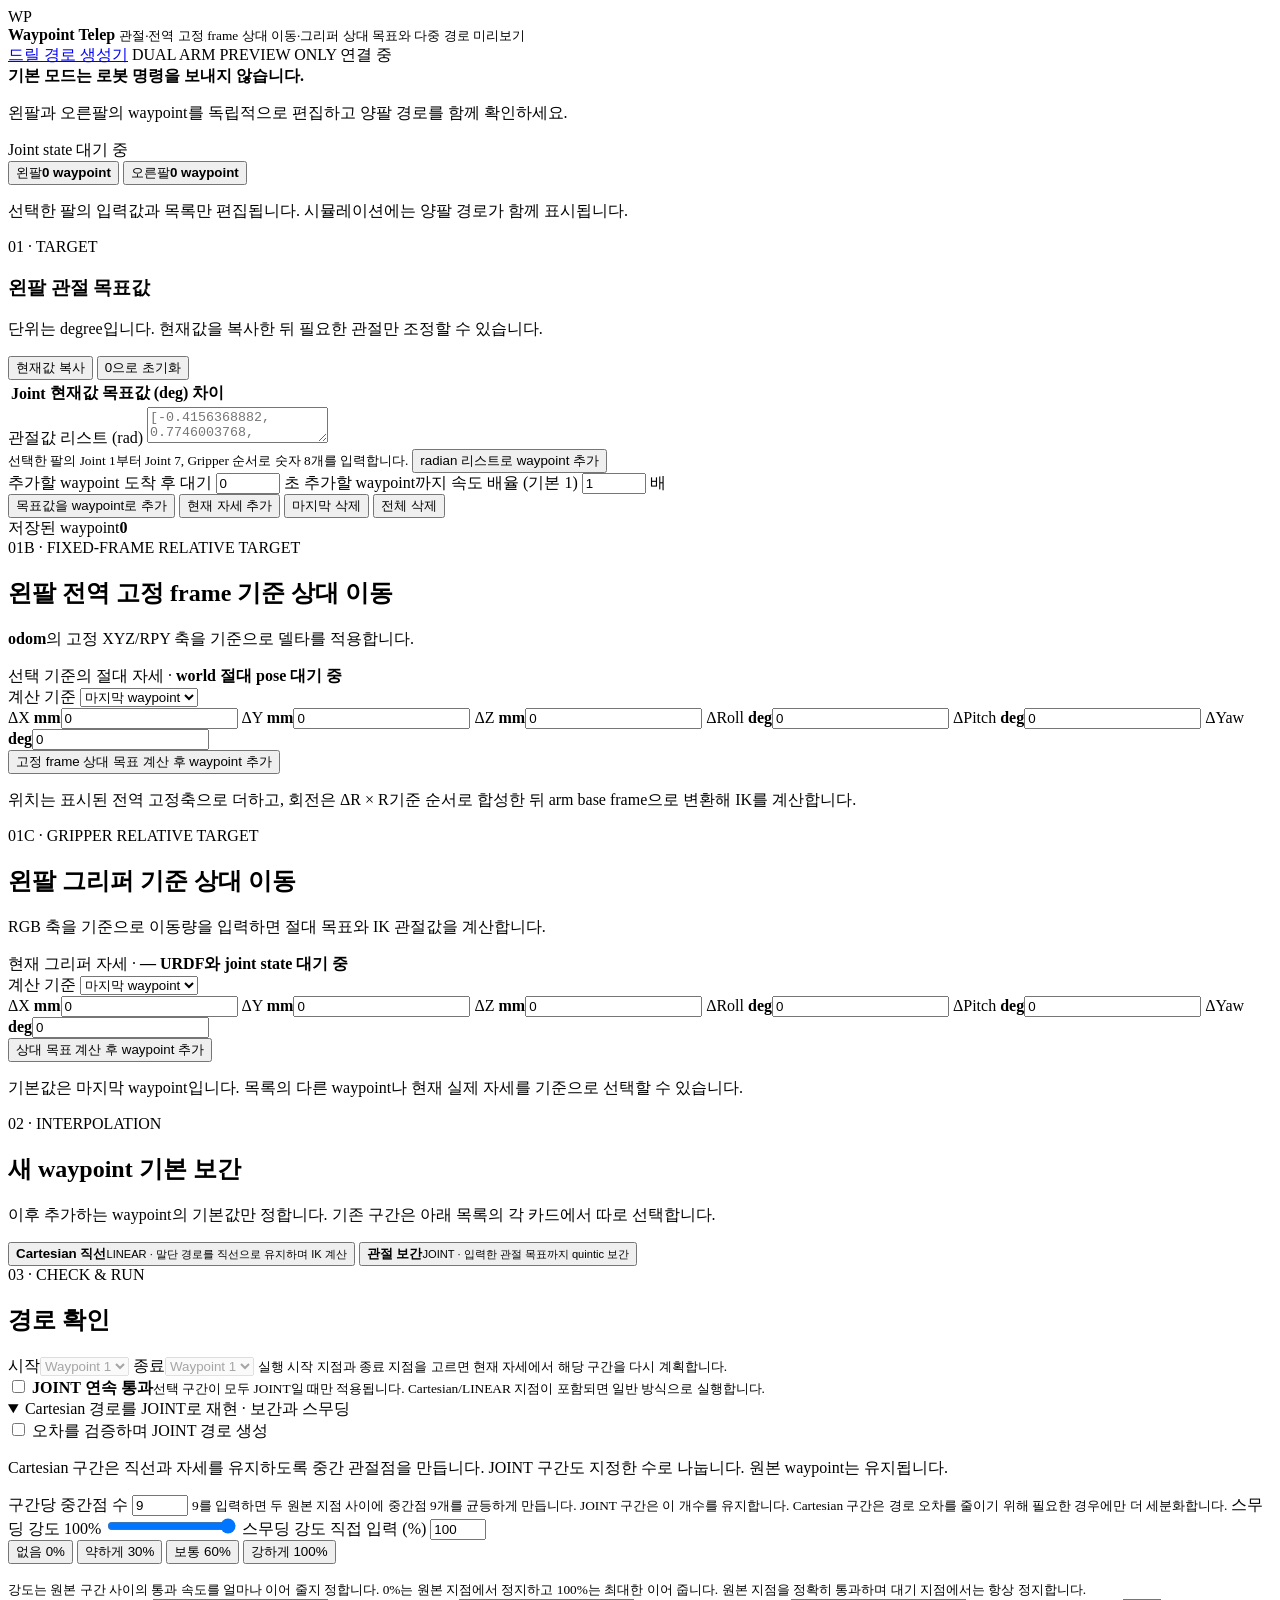
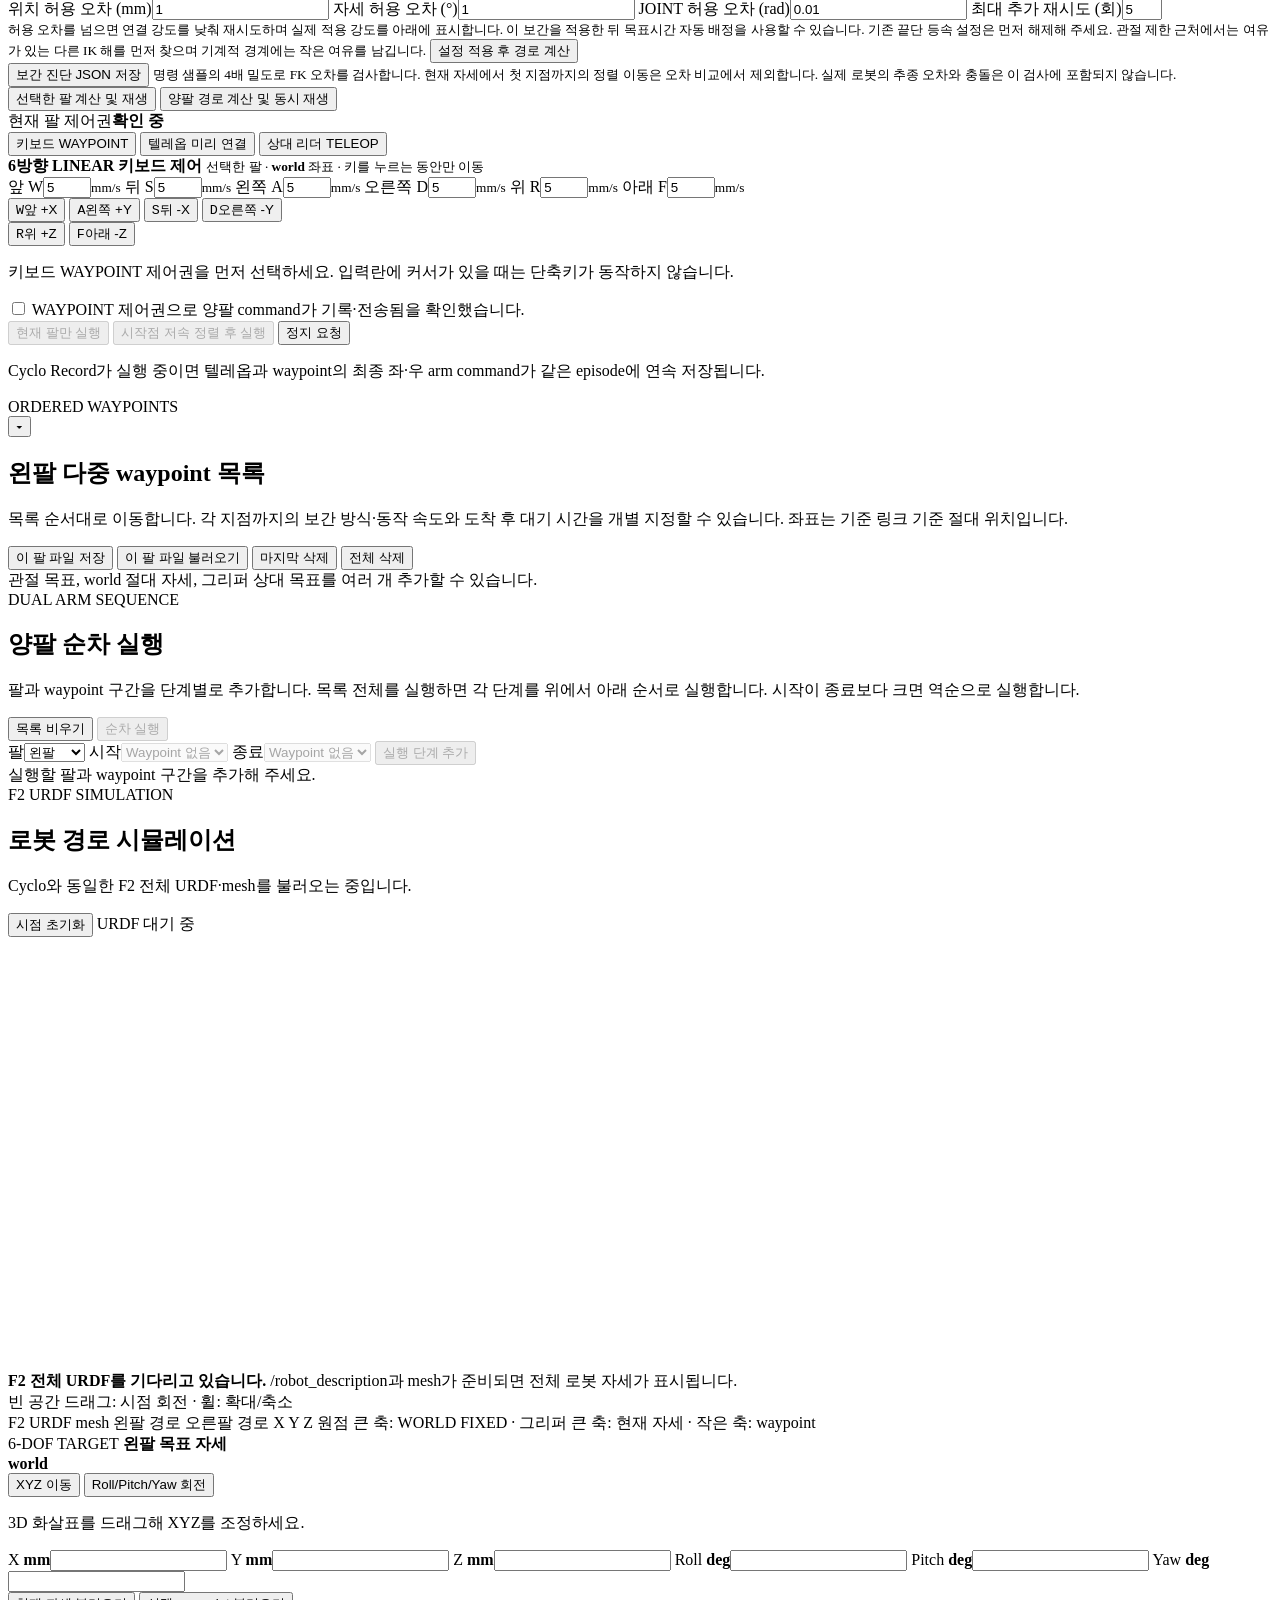
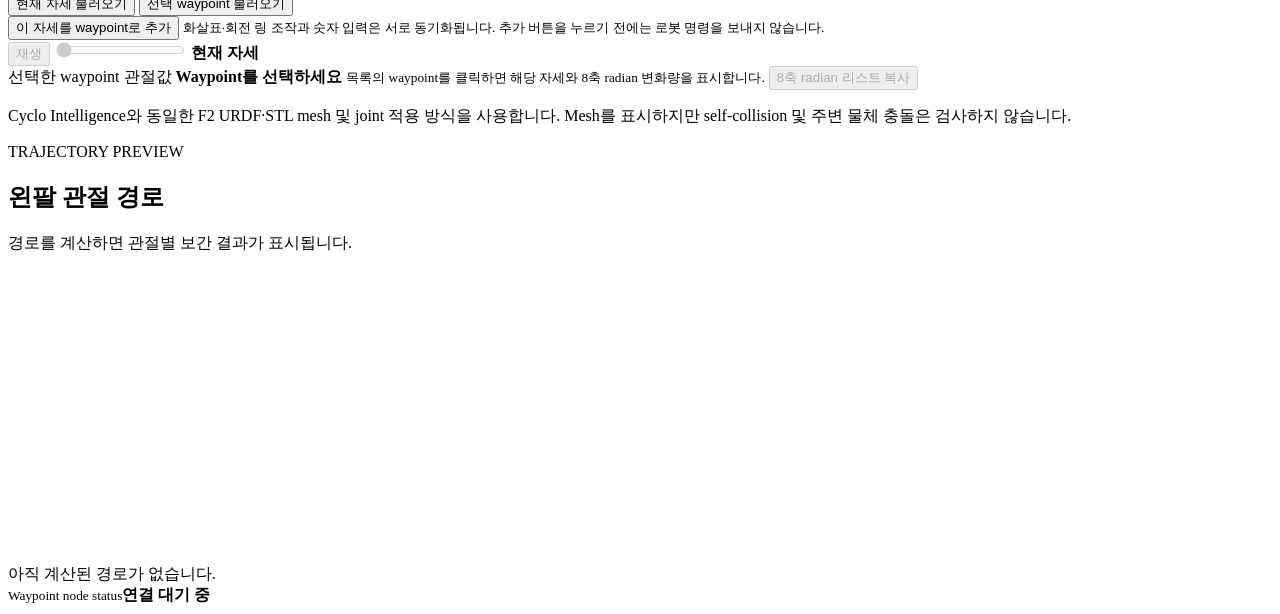
==== waypoint_telep/web/index.html @ f1696b90 "Save local development work" ====
<!doctype html>
<html lang="ko">
<head>
  <meta charset="utf-8">
  <meta name="viewport" content="width=device-width, initial-scale=1">
  <title>Waypoint Telep</title>
  <link rel="stylesheet" href="/styles.css">
</head>
<body>
  <header class="topbar">
    <div class="brand">
      <span class="brand-mark">WP</span>
      <div>
        <strong>Waypoint Telep</strong>
        <small>관절·전역 고정 frame 상대 이동·그리퍼 상대 목표와 다중 경로 미리보기</small>
      </div>
    </div>
    <div class="header-badges">
      <a class="generator-link" href="/generator">드릴 경로 생성기</a>
      <span id="armBadge" class="badge neutral">DUAL ARM</span>
      <span id="safetyBadge" class="badge safe">PREVIEW ONLY</span>
      <span id="connectionBadge" class="badge offline">연결 중</span>
    </div>
  </header>

  <main class="page">
    <section class="notice">
      <div>
        <strong>기본 모드는 로봇 명령을 보내지 않습니다.</strong>
        <p>왼팔과 오른팔의 waypoint를 독립적으로 편집하고 양팔 경로를 함께 확인하세요.</p>
      </div>
      <span id="jointFreshness" class="status-chip waiting">Joint state 대기 중</span>
    </section>

    <section class="arm-selector" aria-label="편집할 팔 선택">
      <button class="arm-tab active" data-arm="left">
        <span>왼팔</span><strong><b id="leftWaypointCount">0</b> waypoint</strong>
      </button>
      <button class="arm-tab" data-arm="right">
        <span>오른팔</span><strong><b id="rightWaypointCount">0</b> waypoint</strong>
      </button>
      <p>선택한 팔의 입력값과 목록만 편집됩니다. 시뮬레이션에는 양팔 경로가 함께 표시됩니다.</p>
    </section>

    <section class="workspace">
      <article class="panel editor-panel">
        <div class="panel-heading">
          <div>
            <span class="eyebrow">01 · TARGET</span>
            <h1 id="jointEditorTitle">왼팔 관절 목표값</h1>
            <p>단위는 degree입니다. 현재값을 복사한 뒤 필요한 관절만 조정할 수 있습니다.</p>
          </div>
          <div class="heading-actions">
            <button id="copyCurrent" class="button secondary">현재값 복사</button>
            <button id="resetTarget" class="button ghost">0으로 초기화</button>
          </div>
        </div>

        <div class="joint-table-wrap">
          <table>
            <thead>
              <tr><th>Joint</th><th>현재값</th><th>목표값 (deg)</th><th>차이</th></tr>
            </thead>
            <tbody id="jointRows"></tbody>
          </table>
        </div>

        <div class="radian-list-editor">
          <label for="radianJointList">관절값 리스트 (rad)</label>
          <textarea id="radianJointList" rows="2" spellcheck="false"
            placeholder="[-0.4156368882, 0.7746003768, -0.5792455266, -1.3446540028, 0.5723905499, -0.0562899044, -1.0671589465, 0.0]"></textarea>
          <div>
            <small>선택한 팔의 Joint 1부터 Joint 7, Gripper 순서로 숫자 8개를 입력합니다.</small>
            <button id="addRadianList" class="button secondary">radian 리스트로 waypoint 추가</button>
          </div>
        </div>

        <label class="next-dwell">
          <span>추가할 waypoint 도착 후 대기</span>
          <span><input id="nextDwell" type="number" min="0" max="30" step="0.1" value="0"> 초</span>
        </label>
        <label class="next-speed">
          <span>추가할 waypoint까지 속도 배율 (기본 1)</span>
          <span><input id="nextSpeed" type="number" min="0.01" max="3" step="0.1" value="1"> 배</span>
        </label>
        <div class="waypoint-actions">
          <button id="addTarget" class="button primary wide">목표값을 waypoint로 추가</button>
          <button id="captureCurrent" class="button secondary">현재 자세 추가</button>
          <button id="removeLast" class="button ghost">마지막 삭제</button>
          <button id="clearAll" class="button ghost">전체 삭제</button>
        </div>
        <div class="waypoint-count"><span>저장된 waypoint</span><strong id="waypointCount">0</strong></div>
      </article>

      <aside class="side-column">
        <article class="panel relative-panel absolute-panel">
          <div class="panel-heading simple">
            <div>
              <span class="eyebrow">01B · FIXED-FRAME RELATIVE TARGET</span>
              <h2 id="frameRelativeTitle">왼팔 전역 고정 frame 기준 상대 이동</h2>
              <p><b id="absoluteFrameName">odom</b>의 고정 XYZ/RPY 축을 기준으로 델타를 적용합니다.</p>
            </div>
          </div>
          <div class="gripper-pose">
            <span>선택 기준의 절대 자세 · <b id="frameRelativePoseFrame">world</b></span>
            <strong id="frameRelativePose">절대 pose 대기 중</strong>
          </div>
          <label class="relative-reference" for="frameRelativeReferenceSelect">
            <span>계산 기준</span>
            <select id="frameRelativeReferenceSelect" aria-label="절대 frame 상대 이동 계산 기준">
              <option value="last">마지막 waypoint</option>
              <option value="current">현재 실제 자세</option>
            </select>
          </label>
          <div class="relative-grid">
            <label><span>ΔX <b>mm</b></span><input id="frameRelativeX" class="pose-input" type="number" step="1" value="0"></label>
            <label><span>ΔY <b>mm</b></span><input id="frameRelativeY" class="pose-input" type="number" step="1" value="0"></label>
            <label><span>ΔZ <b>mm</b></span><input id="frameRelativeZ" class="pose-input" type="number" step="1" value="0"></label>
            <label><span>ΔRoll <b>deg</b></span><input id="frameRelativeRoll" class="pose-input" type="number" step="1" value="0"></label>
            <label><span>ΔPitch <b>deg</b></span><input id="frameRelativePitch" class="pose-input" type="number" step="1" value="0"></label>
            <label><span>ΔYaw <b>deg</b></span><input id="frameRelativeYaw" class="pose-input" type="number" step="1" value="0"></label>
          </div>
          <button id="addFrameRelative" class="button primary full absolute-add">고정 frame 상대 목표 계산 후 waypoint 추가</button>
          <p class="relative-note">위치는 표시된 전역 고정축으로 더하고, 회전은 ΔR × R기준 순서로 합성한 뒤 arm base frame으로 변환해 IK를 계산합니다.</p>
        </article>

        <article class="panel relative-panel">
          <div class="panel-heading simple">
            <div>
              <span class="eyebrow">01C · GRIPPER RELATIVE TARGET</span>
              <h2 id="relativeTitle">왼팔 그리퍼 기준 상대 이동</h2>
              <p>RGB 축을 기준으로 이동량을 입력하면 절대 목표와 IK 관절값을 계산합니다.</p>
            </div>
          </div>
          <div class="gripper-pose">
            <span>현재 그리퍼 자세 · <b id="gripperFrameName">—</b></span>
            <strong id="gripperPose">URDF와 joint state 대기 중</strong>
          </div>
          <label class="relative-reference" for="relativeReferenceSelect">
            <span>계산 기준</span>
            <select id="relativeReferenceSelect" aria-label="상대 이동 계산 기준">
              <option value="last">마지막 waypoint</option>
              <option value="current">현재 실제 자세</option>
            </select>
          </label>
          <div class="relative-grid">
            <label><span>ΔX <b>mm</b></span><input id="relativeX" class="pose-input" type="number" step="1" value="0"></label>
            <label><span>ΔY <b>mm</b></span><input id="relativeY" class="pose-input" type="number" step="1" value="0"></label>
            <label><span>ΔZ <b>mm</b></span><input id="relativeZ" class="pose-input" type="number" step="1" value="0"></label>
            <label><span>ΔRoll <b>deg</b></span><input id="relativeRoll" class="pose-input" type="number" step="1" value="0"></label>
            <label><span>ΔPitch <b>deg</b></span><input id="relativePitch" class="pose-input" type="number" step="1" value="0"></label>
            <label><span>ΔYaw <b>deg</b></span><input id="relativeYaw" class="pose-input" type="number" step="1" value="0"></label>
          </div>
          <button id="addRelative" class="button primary full relative-add">상대 목표 계산 후 waypoint 추가</button>
          <p class="relative-note">기본값은 마지막 waypoint입니다. 목록의 다른 waypoint나 현재 실제 자세를 기준으로 선택할 수 있습니다.</p>
        </article>

        <article class="panel mode-panel">
          <div class="panel-heading simple">
            <div>
              <span class="eyebrow">02 · INTERPOLATION</span>
              <h2>새 waypoint 기본 보간</h2>
              <p>이후 추가하는 waypoint의 기본값만 정합니다. 기존 구간은 아래 목록의 각 카드에서 따로 선택합니다.</p>
            </div>
          </div>
          <div class="mode-options">
            <button class="mode-card active" data-mode="linear">
              <span class="mode-icon linear-icon"></span>
              <span><strong>Cartesian 직선</strong><small>LINEAR · 말단 경로를 직선으로 유지하며 IK 계산</small></span>
              <i></i>
            </button>
            <button class="mode-card" data-mode="joint">
              <span class="mode-icon joint-icon"></span>
              <span><strong>관절 보간</strong><small>JOINT · 입력한 관절 목표까지 quintic 보간</small></span>
              <i></i>
            </button>
          </div>
        </article>

        <article class="panel command-panel">
          <div class="panel-heading simple">
            <div>
              <span class="eyebrow">03 · CHECK & RUN</span>
              <h2>경로 확인</h2>
            </div>
          </div>
          <div class="waypoint-range-control">
            <label for="startWaypointSelect"><span>시작</span><select id="startWaypointSelect" aria-label="실행 시작 waypoint" disabled><option value="1">Waypoint 1</option></select></label>
            <label for="endWaypointSelect"><span>종료</span><select id="endWaypointSelect" aria-label="실행 종료 waypoint" disabled><option value="1">Waypoint 1</option></select></label>
            <small>실행 시작 지점과 종료 지점을 고르면 현재 자세에서 해당 구간을 다시 계획합니다.</small>
          </div>
          <label class="joint-smoothing-control" for="jointSmoothing">
            <input id="jointSmoothing" type="checkbox">
            <span><strong>JOINT 연속 통과</strong><small>선택 구간이 모두 JOINT일 때만 적용됩니다. Cartesian/LINEAR 지점이 포함되면 일반 방식으로 실행합니다.</small></span>
          </label>
          <p id="jointTimingInfo" hidden style="margin:0 18px 12px;font-size:12px;color:#245a98"></p>
          <details class="path-refinement" open>
            <summary>Cartesian 경로를 JOINT로 재현 · 보간과 스무딩</summary>
            <label><input id="refinementEnabled" type="checkbox"> 오차를 검증하며 JOINT 경로 생성</label>
            <p>Cartesian 구간은 직선과 자세를 유지하도록 중간 관절점을 만듭니다. JOINT 구간도 지정한 수로 나눕니다. 원본 waypoint는 유지됩니다.</p>
            <label for="refinementSubdivisions">구간당 중간점 수
              <input id="refinementSubdivisions" type="number" min="0" max="255" step="1" value="9">
            </label>
            <small>9를 입력하면 두 원본 지점 사이에 중간점 9개를 균등하게 만듭니다. JOINT 구간은 이 개수를 유지합니다. Cartesian 구간은 경로 오차를 줄이기 위해 필요한 경우에만 더 세분화합니다.</small>
            <label for="refinementStrength">스무딩 강도 <output id="refinementStrengthValue">100%</output>
              <input id="refinementStrength" type="range" min="0" max="100" step="1" value="100">
            </label>
            <label>스무딩 강도 직접 입력 (%)
              <input id="refinementStrengthNumber" type="number" min="0" max="100" step="1" value="100">
            </label>
            <div class="refinement-presets">
              <button type="button" data-smoothing="0">없음 0%</button>
              <button type="button" data-smoothing="30">약하게 30%</button>
              <button type="button" data-smoothing="60">보통 60%</button>
              <button type="button" data-smoothing="100">강하게 100%</button>
            </div>
            <p id="refinementStrengthHelp"></p>
            <small>강도는 원본 구간 사이의 통과 속도를 얼마나 이어 줄지 정합니다. 0%는 원본 지점에서 정지하고 100%는 최대한 이어 줍니다. 원본 지점을 정확히 통과하며 대기 지점에서는 항상 정지합니다.</small>
            <div class="refinement-grid">
              <label>위치 허용 오차 (mm)<input id="refinementPosition" type="number" min="0.000001" max="100" step="any" value="1"></label>
              <label>자세 허용 오차 (°)<input id="refinementOrientation" type="number" min="0.000001" max="180" step="any" value="1"></label>
              <label>JOINT 허용 오차 (rad)<input id="refinementJoint" type="number" min="0.000000001" max="1" step="any" value="0.01"></label>
              <label>최대 추가 재시도 (회)<input id="refinementRetries" type="number" min="0" max="8" step="1" value="5"></label>
            </div>
            <small>허용 오차를 넘으면 연결 강도를 낮춰 재시도하며 실제 적용 강도를 아래에 표시합니다. 이 보간을 적용한 뒤 목표시간 자동 배정을 사용할 수 있습니다. 기존 끝단 등속 설정은 먼저 해제해 주세요. 관절 제한 근처에서는 여유가 있는 다른 IK 해를 먼저 찾으며 기계적 경계에는 작은 여유를 남깁니다.</small>
            <button id="applyRefinement" class="button secondary full">설정 적용 후 경로 계산</button>
            <div id="refinementMonitor" role="status" aria-live="polite"></div>
            <button id="downloadRefinementReport" type="button" class="button secondary full">보간 진단 JSON 저장</button>
            <small>명령 샘플의 4배 밀도로 FK 오차를 검사합니다. 현재 자세에서 첫 지점까지의 정렬 이동은 오차 비교에서 제외합니다. 실제 로봇의 추종 오차와 충돌은 이 검사에 포함되지 않습니다.</small>
          </details>
          <button id="preview" class="button primary full">선택한 팔 계산 및 재생</button>
          <button id="previewBoth" class="button secondary full dual-preview">양팔 경로 계산 및 동시 재생</button>
          <div class="source-control">
            <div><span>현재 팔 제어권</span><strong id="arbiterMode">확인 중</strong></div>
            <div class="source-actions">
              <button id="startKeyboard" class="button primary">키보드 WAYPOINT</button>
              <button id="prepareTeleop" class="button secondary">텔레옵 미리 연결</button>
              <button id="startTeleop" class="button secondary">상대 리더 TELEOP</button>
            </div>
          </div>
          <p id="arbiterFault" class="source-fault" hidden></p>
          <section id="keyboardControl" class="keyboard-control" aria-label="world 좌표 키보드 이동">
            <div class="keyboard-heading">
              <div>
                <strong>6방향 LINEAR 키보드 제어</strong>
                <small>선택한 팔 · <b id="keyboardFrame">world</b> 좌표 · 키를 누르는 동안만 이동</small>
              </div>
            </div>
            <div class="keyboard-speed-grid" aria-label="방향별 이동 속도">
              <label><span>앞 W</span><input class="keyboard-speed" data-direction="front" type="number" min="1" max="50" step="1" value="5"><small>mm/s</small></label>
              <label><span>뒤 S</span><input class="keyboard-speed" data-direction="back" type="number" min="1" max="50" step="1" value="5"><small>mm/s</small></label>
              <label><span>왼쪽 A</span><input class="keyboard-speed" data-direction="left" type="number" min="1" max="50" step="1" value="5"><small>mm/s</small></label>
              <label><span>오른쪽 D</span><input class="keyboard-speed" data-direction="right" type="number" min="1" max="50" step="1" value="5"><small>mm/s</small></label>
              <label><span>위 R</span><input class="keyboard-speed" data-direction="up" type="number" min="1" max="50" step="1" value="5"><small>mm/s</small></label>
              <label><span>아래 F</span><input class="keyboard-speed" data-direction="down" type="number" min="1" max="50" step="1" value="5"><small>mm/s</small></label>
            </div>
            <div class="jog-layout">
              <div class="jog-plane" aria-label="앞뒤 좌우 이동">
                <button class="jog-key" data-direction="front"><kbd>W</kbd><span>앞 +X</span></button>
                <button class="jog-key" data-direction="left"><kbd>A</kbd><span>왼쪽 +Y</span></button>
                <button class="jog-key" data-direction="back"><kbd>S</kbd><span>뒤 -X</span></button>
                <button class="jog-key" data-direction="right"><kbd>D</kbd><span>오른쪽 -Y</span></button>
              </div>
              <div class="jog-height" aria-label="위아래 이동">
                <button class="jog-key" data-direction="up"><kbd>R</kbd><span>위 +Z</span></button>
                <button class="jog-key" data-direction="down"><kbd>F</kbd><span>아래 -Z</span></button>
              </div>
            </div>
            <p id="keyboardHint">키보드 WAYPOINT 제어권을 먼저 선택하세요. 입력란에 커서가 있을 때는 단축키가 동작하지 않습니다.</p>
          </section>
          <div class="execution-gate" id="executionGate">
            <label><input id="executeConsent" type="checkbox"> WAYPOINT 제어권으로 양팔 command가 기록·전송됨을 확인했습니다.</label>
          </div>
          <div class="command-grid">
            <button id="execute" class="button execute" disabled>현재 팔만 실행</button>
            <button id="executeSlowStart" class="button secondary" disabled>시작점 저속 정렬 후 실행</button>
            <button id="stop" class="button danger">정지 요청</button>
          </div>
          <p class="record-note">Cyclo Record가 실행 중이면 텔레옵과 waypoint의 최종 좌·우 arm command가 같은 episode에 연속 저장됩니다.</p>
        </article>
      </aside>
    </section>

    <section class="panel waypoint-list-panel">
      <div class="panel-heading waypoint-list-heading">
        <div>
          <span class="eyebrow">ORDERED WAYPOINTS</span>
          <div class="waypoint-list-title-row">
            <button id="toggleWaypointList" class="button ghost waypoint-list-toggle" type="button" aria-expanded="true" aria-controls="waypointList" aria-label="Waypoint 목록 접기" title="Waypoint 목록 접기">▾</button>
            <h2 id="waypointListTitle">왼팔 다중 waypoint 목록</h2>
          </div>
          <p>목록 순서대로 이동합니다. 각 지점까지의 보간 방식·동작 속도와 도착 후 대기 시간을 개별 지정할 수 있습니다. 좌표는 <span id="waypointFrameName">기준 링크</span> 기준 절대 위치입니다.</p>
        </div>
        <div class="heading-actions">
          <button id="saveWaypointFile" class="button secondary">이 팔 파일 저장</button>
          <button id="loadWaypointFile" class="button secondary">이 팔 파일 불러오기</button>
          <input id="waypointFileInput" type="file" accept="application/json,.json" hidden>
          <button id="removeLastList" class="button ghost">마지막 삭제</button>
          <button id="clearAllList" class="button ghost">전체 삭제</button>
        </div>
      </div>
      <div id="equalTimePanel" class="equal-time-panel" hidden>
        <strong>목표시간 자동 배정</strong>
        <div class="equal-time-controls">
          <label>시간 기준
            <select id="equalTimeMode">
              <option value="total">전체 목표시간</option>
              <option value="segment">구간당 동일 시간</option>
            </select>
          </label>
          <label><span id="equalTimeSecondsLabel">전체 목표시간 (초)</span>
            <input id="equalTimeSeconds" type="number" min="0" step="0.01" placeholder="비우면 자동 계산">
          </label>
          <label>제외할 도착 waypoint 번호
            <input id="equalTimeExcluded" type="text" placeholder="예: 225-231, 240">
          </label>
          <button id="equalTimeAll" class="button secondary">전체 목표시간 적용</button>
          <button id="equalTimeExcept" class="button secondary">선택 구간 제외하고 적용</button>
        </div>
        <p>전체 목표시간은 첫 waypoint 도착부터 마지막 waypoint의 대기 종료까지입니다. 대기 시간과 제외 구간의 기존 시간을 보존하고, 남은 시간을 나머지 구간에 동일하게 배정합니다. 현재 자세에서 첫 waypoint로 정렬하는 시간은 별도입니다. 선택한 팔의 목록 전체를 정순으로 계산합니다.</p>
        <p>225번 제외는 224→225 이동을 보존한다는 뜻입니다. 적용 시 기존 끝단 등속 설정을 대체하며 거리가 다르면 속도도 달라집니다. 전체 목표시간은 반드시 입력해야 하며, 허용 범위나 샘플 변화량 한도를 통과하지 못하면 기존 설정을 유지합니다. 구간당 시간 모드에서만 빈칸을 자동 계산합니다. 검증은 로봇을 움직이지 않으며 관절 상태 입력이 없으면 첫 waypoint를 시작 자세로 사용합니다.</p>
        <p id="equalTimeResult" role="status" aria-live="polite">시간 배정 후 검증 결과가 여기에 표시됩니다.</p>
      </div>
      <div id="waypointList" class="waypoint-list">
        <div class="waypoint-list-empty">관절 목표, world 절대 자세, 그리퍼 상대 목표를 여러 개 추가할 수 있습니다.</div>
      </div>
    </section>

    <section class="panel sequence-panel">
      <div class="panel-heading sequence-heading">
        <div>
          <span class="eyebrow">DUAL ARM SEQUENCE</span>
          <h2>양팔 순차 실행</h2>
          <p>팔과 waypoint 구간을 단계별로 추가합니다. 목록 전체를 실행하면 각 단계를 위에서 아래 순서로 실행합니다. 시작이 종료보다 크면 역순으로 실행합니다.</p>
        </div>
        <div class="heading-actions">
          <button id="clearSequence" class="button ghost">목록 비우기</button>
          <button id="executeSequence" class="button execute" disabled>순차 실행</button>
        </div>
      </div>
      <div class="sequence-builder">
        <label><span>팔</span><select id="sequenceArm"><option value="left">왼팔</option><option value="right">오른팔</option></select></label>
        <label><span>시작</span><select id="sequenceStart" disabled><option>Waypoint 없음</option></select></label>
        <label><span>종료</span><select id="sequenceEnd" disabled><option>Waypoint 없음</option></select></label>
        <button id="addSequenceStep" class="button primary" disabled>실행 단계 추가</button>
      </div>
      <div id="executionSequence" class="execution-sequence">
        <div class="waypoint-list-empty">실행할 팔과 waypoint 구간을 추가해 주세요.</div>
      </div>
    </section>

    <section class="panel simulation-panel">
      <div class="panel-heading simulation-heading">
        <div>
          <span class="eyebrow">F2 URDF SIMULATION</span>
          <h2>로봇 경로 시뮬레이션</h2>
          <p id="modelMeta">Cyclo와 동일한 F2 전체 URDF·mesh를 불러오는 중입니다.</p>
        </div>
        <div class="simulation-actions">
          <button id="resetView" class="button ghost">시점 초기화</button>
          <span id="modelBadge" class="status-chip waiting">URDF 대기 중</span>
        </div>
      </div>
      <div class="simulation-editor-layout">
        <div class="simulation-stage">
          <canvas id="robotSimulation" height="430"></canvas>
          <div id="simulationEmpty" class="simulation-empty">
            <strong>F2 전체 URDF를 기다리고 있습니다.</strong>
            <span>/robot_description과 mesh가 준비되면 전체 로봇 자세가 표시됩니다.</span>
          </div>
          <div id="viewHelp" class="view-help">빈 공간 드래그: 시점 회전 · 휠: 확대/축소</div>
          <div class="simulation-legend">
            <span><i class="legend-link"></i>F2 URDF mesh</span>
            <span><i class="legend-path"></i>왼팔 경로</span>
            <span><i class="legend-path right"></i>오른팔 경로</span>
            <span><i class="legend-axis-x"></i>X</span>
            <span><i class="legend-axis-y"></i>Y</span>
            <span><i class="legend-axis-z"></i>Z</span>
            <span>원점 큰 축: WORLD FIXED · 그리퍼 큰 축: 현재 자세 · 작은 축: waypoint</span>
          </div>
        </div>
        <aside class="pose-editor" aria-label="시뮬레이션 목표 자세 편집기">
          <div class="pose-editor-heading">
            <div>
              <span>6-DOF TARGET</span>
              <strong id="poseEditorTitle">왼팔 목표 자세</strong>
            </div>
            <b id="poseEditorFrame">world</b>
          </div>
          <div class="pose-gizmo-modes" role="group" aria-label="3D 조작기 모드">
            <button class="pose-mode active" data-pose-mode="translate" type="button">XYZ 이동</button>
            <button class="pose-mode" data-pose-mode="rotate" type="button">Roll/Pitch/Yaw 회전</button>
          </div>
          <p id="poseGizmoHint" class="pose-gizmo-hint">3D 화살표를 드래그해 XYZ를 조정하세요.</p>
          <div class="pose-number-grid">
            <label><span>X <b>mm</b></span><input id="poseEditorX" class="pose-editor-input" data-pose-component="0" type="number" step="1"></label>
            <label><span>Y <b>mm</b></span><input id="poseEditorY" class="pose-editor-input" data-pose-component="1" type="number" step="1"></label>
            <label><span>Z <b>mm</b></span><input id="poseEditorZ" class="pose-editor-input" data-pose-component="2" type="number" step="1"></label>
            <label><span>Roll <b>deg</b></span><input id="poseEditorRoll" class="pose-editor-input" data-pose-component="3" type="number" step="0.1"></label>
            <label><span>Pitch <b>deg</b></span><input id="poseEditorPitch" class="pose-editor-input" data-pose-component="4" type="number" step="0.1"></label>
            <label><span>Yaw <b>deg</b></span><input id="poseEditorYaw" class="pose-editor-input" data-pose-component="5" type="number" step="0.1"></label>
          </div>
          <div class="pose-load-actions">
            <button id="poseLoadCurrent" class="button ghost" type="button">현재 자세 불러오기</button>
            <button id="poseLoadSelected" class="button ghost" type="button">선택 waypoint 불러오기</button>
          </div>
          <button id="poseAddWaypoint" class="button primary full" type="button">이 자세를 waypoint로 추가</button>
          <small>화살표·회전 링 조작과 숫자 입력은 서로 동기화됩니다. 추가 버튼을 누르기 전에는 로봇 명령을 보내지 않습니다.</small>
        </aside>
      </div>
      <div class="playback-bar">
        <button id="simulationPlay" class="button secondary" disabled>재생</button>
        <input id="simulationTimeline" type="range" min="0" max="1000" value="0" disabled aria-label="trajectory 재생 위치">
        <strong id="simulationTime">현재 자세</strong>
      </div>
      <div class="waypoint-inspector" id="waypointInspector">
        <div>
          <span>선택한 waypoint 관절값</span>
          <strong id="waypointInspectorTitle">Waypoint를 선택하세요</strong>
          <small id="waypointInspectorMeta">목록의 waypoint를 클릭하면 해당 자세와 8축 radian 변화량을 표시합니다.</small>
          <button id="copyWaypointRadians" class="button secondary copy-waypoint-radians" disabled>8축 radian 리스트 복사</button>
        </div>
        <div class="waypoint-joint-values" id="waypointJointValues"></div>
      </div>
      <p class="simulation-note">Cyclo Intelligence와 동일한 F2 URDF·STL mesh 및 joint 적용 방식을 사용합니다. Mesh를 표시하지만 self-collision 및 주변 물체 충돌은 검사하지 않습니다.</p>
    </section>

    <section class="panel preview-panel">
      <div class="panel-heading chart-heading">
        <div>
          <span class="eyebrow">TRAJECTORY PREVIEW</span>
          <h2 id="trajectoryTitle">왼팔 관절 경로</h2>
          <p id="trajectoryMeta">경로를 계산하면 관절별 보간 결과가 표시됩니다.</p>
        </div>
        <div id="chartLegend" class="legend"></div>
      </div>
      <div class="chart-wrap">
        <canvas id="trajectoryChart" height="290"></canvas>
        <div id="chartEmpty" class="chart-empty">아직 계산된 경로가 없습니다.</div>
      </div>
    </section>

    <section class="panel status-panel">
      <span class="status-dot"></span>
      <div><small>Waypoint node status</small><strong id="nodeStatus">연결 대기 중</strong></div>
      <div id="executionFailureRow" hidden><small>최근 실행 오류</small><strong id="executionFailure"></strong></div>
    </section>
  </main>

  <div id="toast" class="toast" role="status"></div>
  <script src="/full_robot_simulator.bundle.js?v=f2-single-port-20261013-1"></script>
  <script src="/app.js?v=waypoint-refinement-20261016-2"></script>
</body>
</html>
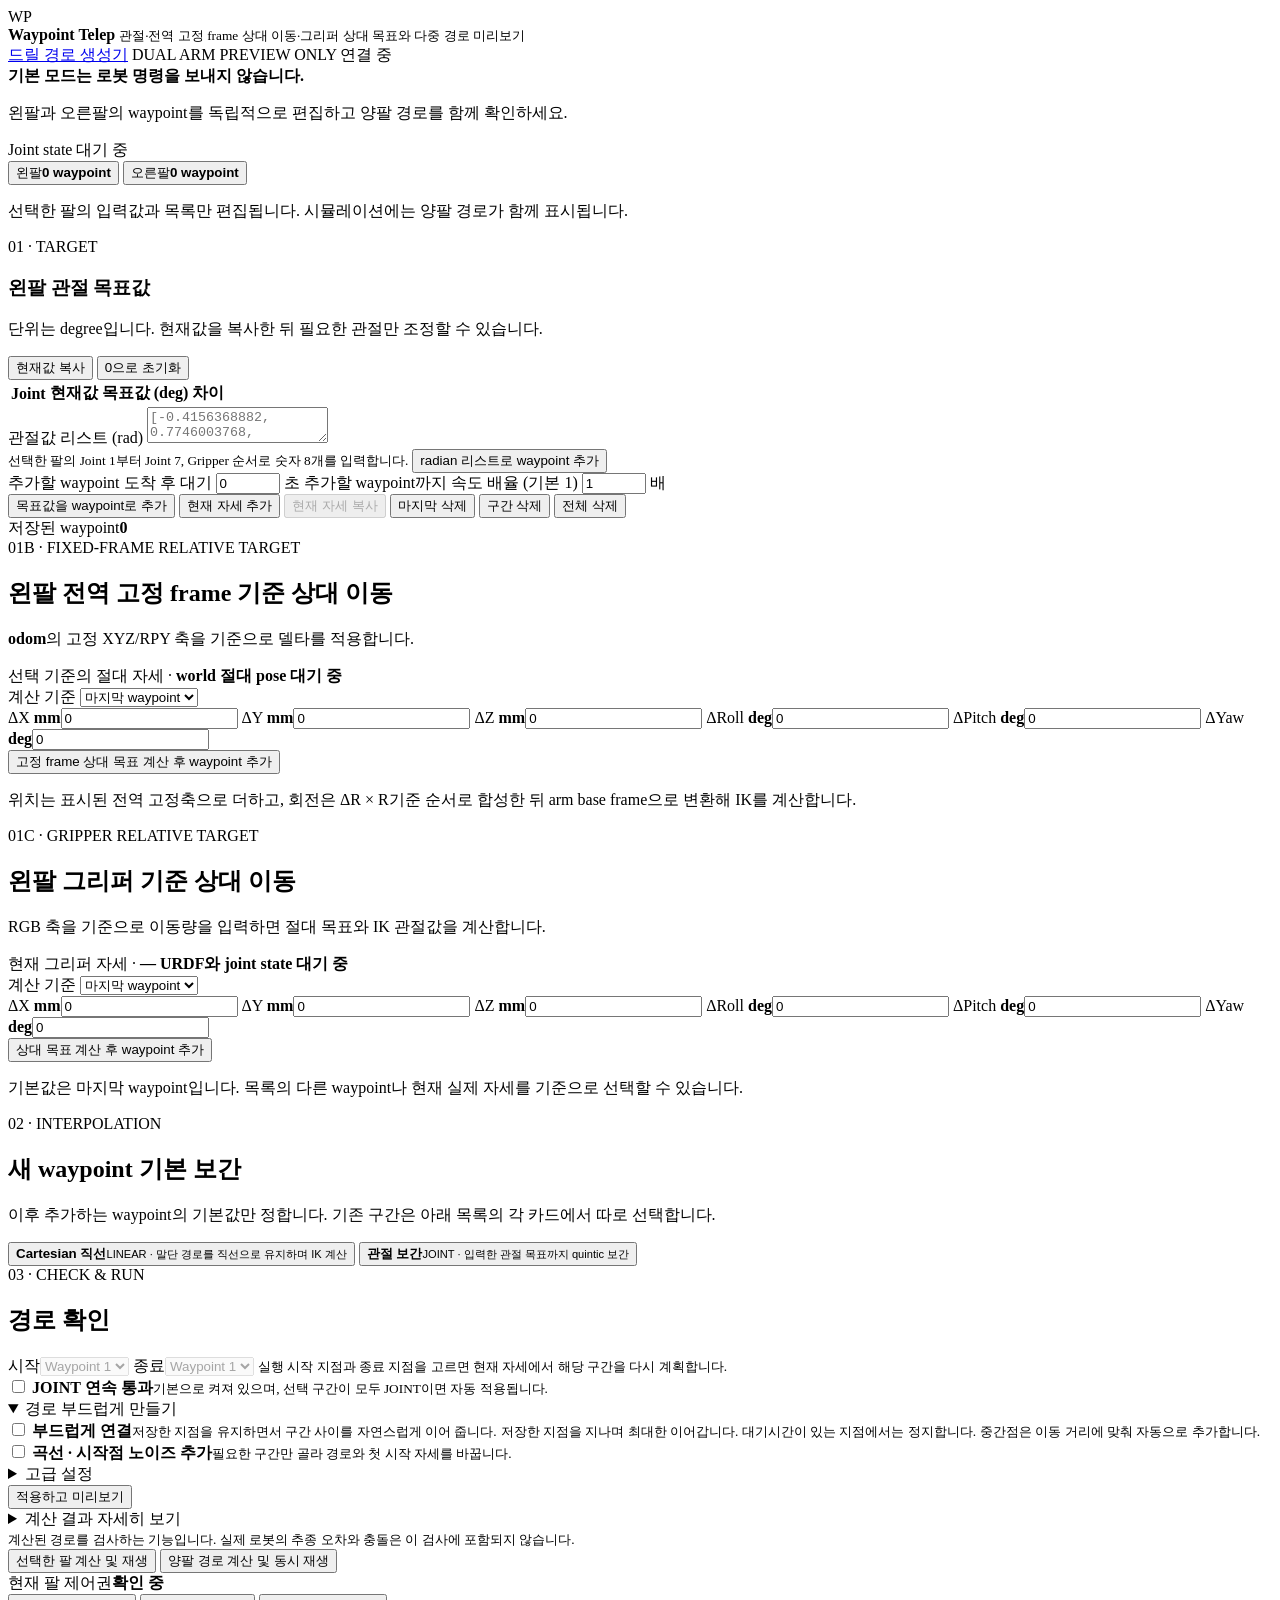
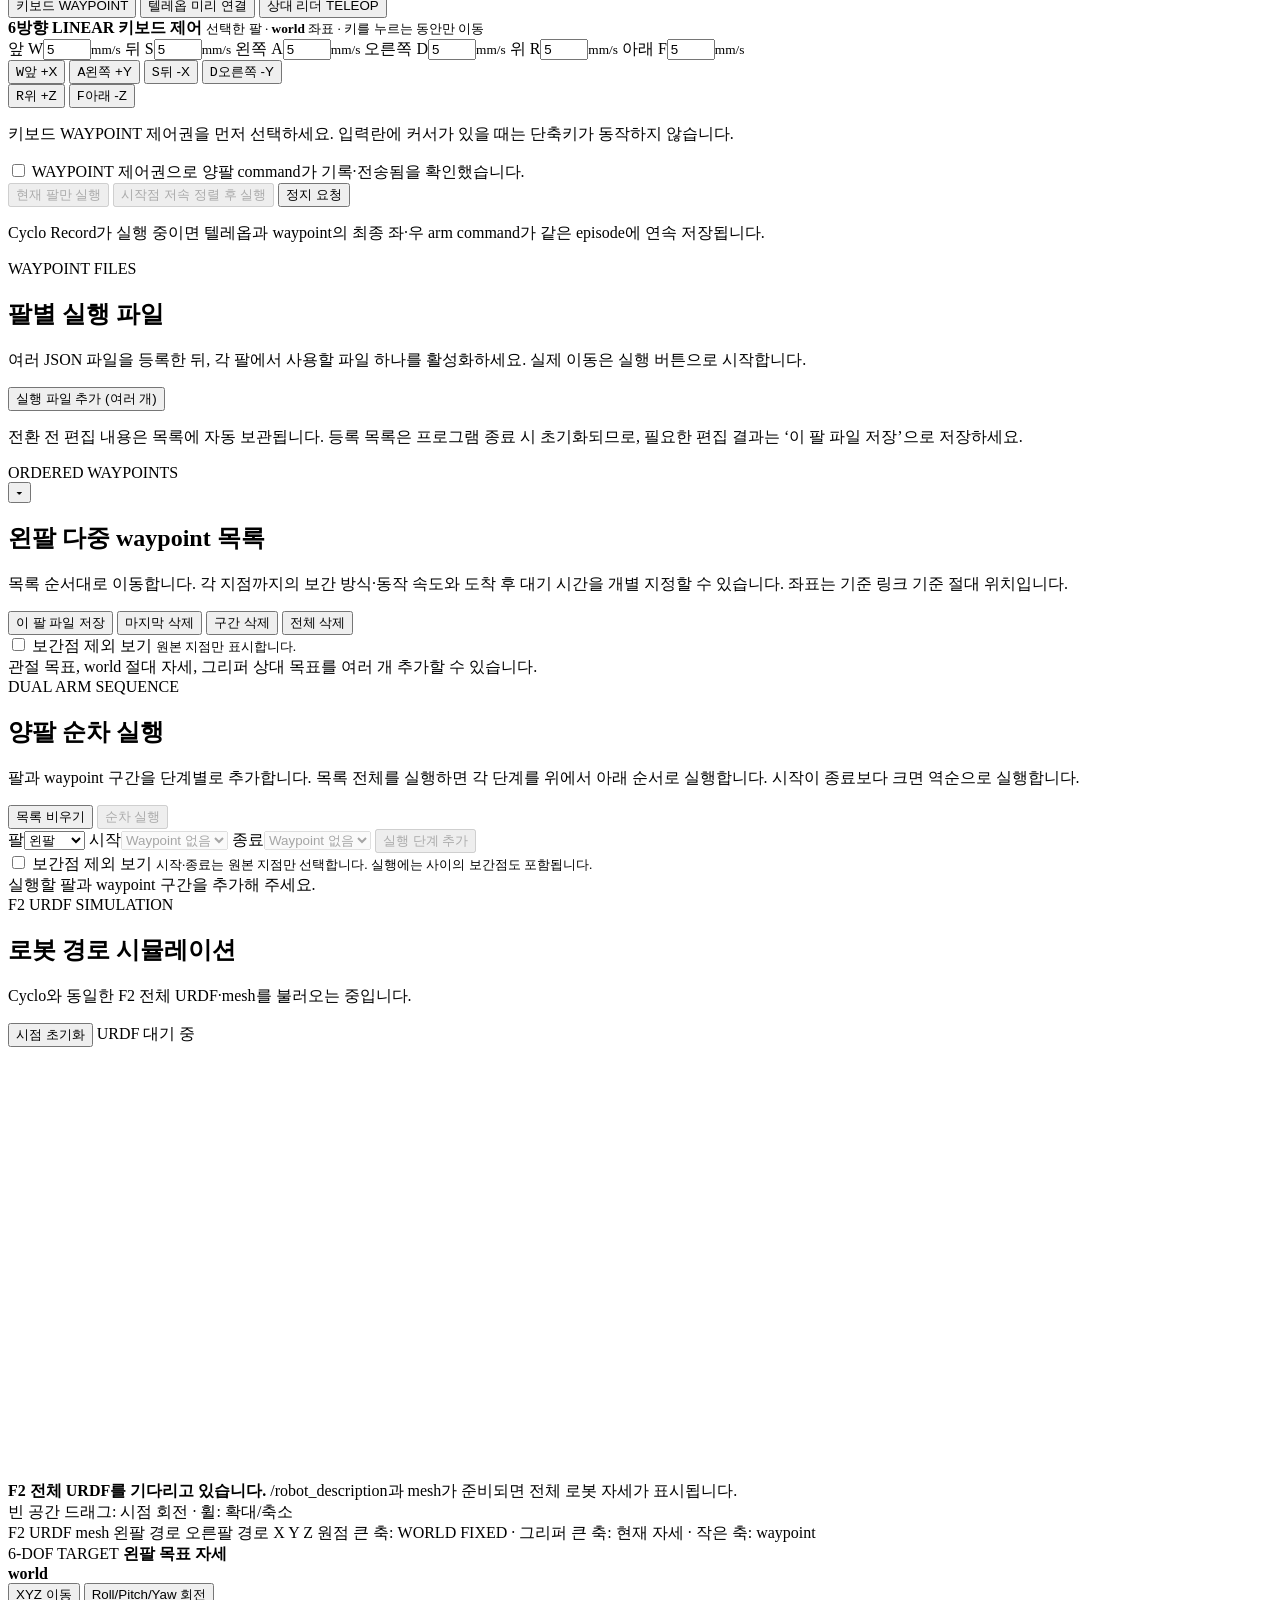
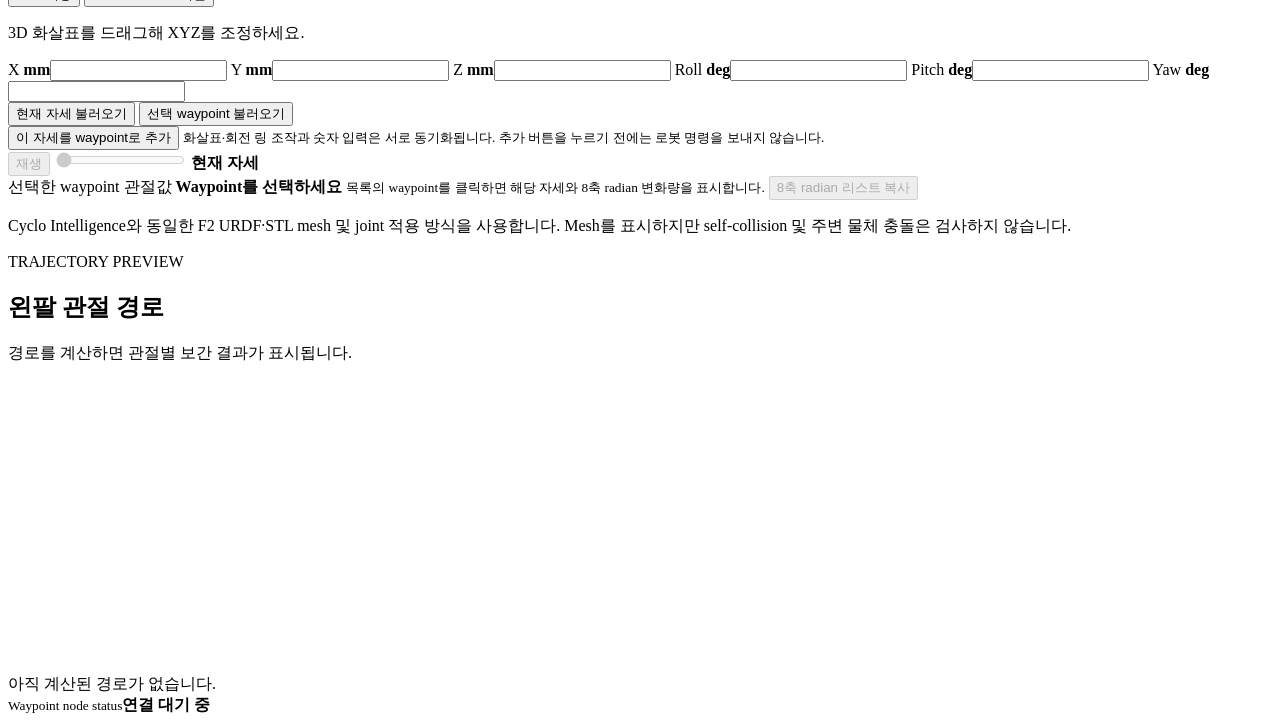
==== commit ee5f6b4b: "Update waypoint planning UI and packing initial pose" ====
--- a/waypoint_telep/web/index.html
+++ b/waypoint_telep/web/index.html
@@ -5,6 +5,7 @@
   <meta name="viewport" content="width=device-width, initial-scale=1">
   <title>Waypoint Telep</title>
   <link rel="stylesheet" href="/styles.css">
+  <link rel="stylesheet" href="/curve_generator.css">
 </head>
 <body>
   <header class="topbar">
@@ -86,7 +87,9 @@
         <div class="waypoint-actions">
           <button id="addTarget" class="button primary wide">목표값을 waypoint로 추가</button>
           <button id="captureCurrent" class="button secondary">현재 자세 추가</button>
+          <button id="copyCurrentPose" class="button secondary" type="button" title="Joint 1~7, Gripper 순서의 8축 radian 리스트를 클립보드에 복사합니다." disabled>현재 자세 복사</button>
           <button id="removeLast" class="button ghost">마지막 삭제</button>
+          <button id="deleteRange" class="button ghost" type="button" aria-pressed="false">구간 삭제</button>
           <button id="clearAll" class="button ghost">전체 삭제</button>
         </div>
         <div class="waypoint-count"><span>저장된 waypoint</span><strong id="waypointCount">0</strong></div>
@@ -191,42 +194,76 @@
           </div>
           <label class="joint-smoothing-control" for="jointSmoothing">
             <input id="jointSmoothing" type="checkbox">
-            <span><strong>JOINT 연속 통과</strong><small>선택 구간이 모두 JOINT일 때만 적용됩니다. Cartesian/LINEAR 지점이 포함되면 일반 방식으로 실행합니다.</small></span>
+            <span><strong>JOINT 연속 통과</strong><small id="jointSmoothingHint">기본으로 켜져 있으며, 선택 구간이 모두 JOINT이면 자동 적용됩니다.</small></span>
           </label>
           <p id="jointTimingInfo" hidden style="margin:0 18px 12px;font-size:12px;color:#245a98"></p>
           <details class="path-refinement" open>
-            <summary>Cartesian 경로를 JOINT로 재현 · 보간과 스무딩</summary>
-            <label><input id="refinementEnabled" type="checkbox"> 오차를 검증하며 JOINT 경로 생성</label>
-            <p>Cartesian 구간은 직선과 자세를 유지하도록 중간 관절점을 만듭니다. JOINT 구간도 지정한 수로 나눕니다. 원본 waypoint는 유지됩니다.</p>
-            <label for="refinementSubdivisions">구간당 중간점 수
-              <input id="refinementSubdivisions" type="number" min="0" max="255" step="1" value="9">
+            <summary>경로 부드럽게 만들기</summary>
+            <label class="refinement-toggle" for="refinementEnabled">
+              <input id="refinementEnabled" type="checkbox">
+              <span><strong>부드럽게 연결</strong><small>저장한 지점을 유지하면서 구간 사이를 자연스럽게 이어 줍니다.</small></span>
             </label>
-            <small>9를 입력하면 두 원본 지점 사이에 중간점 9개를 균등하게 만듭니다. JOINT 구간은 이 개수를 유지합니다. Cartesian 구간은 경로 오차를 줄이기 위해 필요한 경우에만 더 세분화합니다.</small>
-            <label for="refinementStrength">스무딩 강도 <output id="refinementStrengthValue">100%</output>
-              <input id="refinementStrength" type="range" min="0" max="100" step="1" value="100">
+            <small id="refinementConnectionHint">저장한 지점을 지나며 최대한 이어갑니다. 대기시간이 있는 지점에서는 정지합니다.</small>
+            <small id="refinementSamplingHint">중간점은 이동 거리에 맞춰 자동으로 추가합니다.</small>
+            <label class="refinement-toggle" for="curveNoiseEnabled">
+              <input id="curveNoiseEnabled" type="checkbox">
+              <span><strong>곡선 · 시작점 노이즈 추가</strong><small>필요한 구간만 골라 경로와 첫 시작 자세를 바꿉니다.</small></span>
             </label>
-            <label>스무딩 강도 직접 입력 (%)
-              <input id="refinementStrengthNumber" type="number" min="0" max="100" step="1" value="100">
-            </label>
-            <div class="refinement-presets">
-              <button type="button" data-smoothing="0">없음 0%</button>
-              <button type="button" data-smoothing="30">약하게 30%</button>
-              <button type="button" data-smoothing="60">보통 60%</button>
-              <button type="button" data-smoothing="100">강하게 100%</button>
-            </div>
-            <p id="refinementStrengthHelp"></p>
-            <small>강도는 원본 구간 사이의 통과 속도를 얼마나 이어 줄지 정합니다. 0%는 원본 지점에서 정지하고 100%는 최대한 이어 줍니다. 원본 지점을 정확히 통과하며 대기 지점에서는 항상 정지합니다.</small>
-            <div class="refinement-grid">
-              <label>위치 허용 오차 (mm)<input id="refinementPosition" type="number" min="0.000001" max="100" step="any" value="1"></label>
-              <label>자세 허용 오차 (°)<input id="refinementOrientation" type="number" min="0.000001" max="180" step="any" value="1"></label>
-              <label>JOINT 허용 오차 (rad)<input id="refinementJoint" type="number" min="0.000000001" max="1" step="any" value="0.01"></label>
-              <label>최대 추가 재시도 (회)<input id="refinementRetries" type="number" min="0" max="8" step="1" value="5"></label>
-            </div>
-            <small>허용 오차를 넘으면 연결 강도를 낮춰 재시도하며 실제 적용 강도를 아래에 표시합니다. 이 보간을 적용한 뒤 목표시간 자동 배정을 사용할 수 있습니다. 기존 끝단 등속 설정은 먼저 해제해 주세요. 관절 제한 근처에서는 여유가 있는 다른 IK 해를 먼저 찾으며 기계적 경계에는 작은 여유를 남깁니다.</small>
-            <button id="applyRefinement" class="button secondary full">설정 적용 후 경로 계산</button>
+            <div id="curveEditor" hidden>
+              <div id="curveSegments"></div>
+              <button id="addSegment" class="button secondary full" type="button">+ 구간 추가</button>
+              <small id="anchorHint">구간 밖의 저장 지점은 유지합니다.</small>
+              <small id="curveHint"></small>
+              <details class="curve-advanced"><summary>곡선 고급 설정</summary>
+                <label>만들 경로 수<input id="curveCount" type="number" min="1" max="30" value="1" step="1"></label>
+                <label>최대 곡선 편차 (mm)<input id="curveWidth" type="number" min="0.1" max="10" value="3" step="0.1"></label>
+                <label>랜덤 시드<input id="curveSeed" type="number" min="0" max="2147483647" value="42" step="1"></label>
+                <small>여러 경로를 만들면 첫 번째 경로를 적용하고 전체 결과를 저장할 수 있습니다. 시작점 노이즈 범위는 위의 첫 시작점 옵션에서 정합니다.</small>
+              </details>
+              <canvas id="curveCanvas" width="720" height="480" aria-label="선택 구간의 곡선 및 직선 미리보기"></canvas>
+              <div class="curve-views"><button id="viewXZ" type="button" aria-pressed="true">XZ</button><button id="viewYZ" type="button" aria-pressed="false">YZ</button><button id="viewXY" type="button" aria-pressed="false">XY</button></div>
+              <small id="previewHint"></small>
+              <p id="curveStatus" role="status" aria-live="polite"></p>
+              <div id="curveResult" hidden>
+                <small id="curveResultText"></small>
+                <button id="saveCurve" class="button secondary full" type="button">생성한 Waypoint JSON 저장</button>
+                <button id="saveCurveZip" class="button secondary full" type="button">전체 경로·검증 결과 저장</button>
+                <details><summary>곡선 검사 결과</summary><pre id="curveDiagnostics"></pre></details>
+              </div>
+            </div>
+            <details id="refinementAdvanced" class="refinement-advanced">
+              <summary>고급 설정</summary>
+              <small>기본 연결 강도는 100%입니다. 더 많이 감속해야 할 때만 강도를 낮추세요. 이동 속도는 별도 설정입니다.</small>
+              <label for="refinementAutomatic"><input id="refinementAutomatic" type="checkbox" checked> 중간점 수 자동 계산</label>
+              <small>이동 거리·회전량·관절 변화량에 맞춰 구간별로 나누고, 계산 후 오차를 검사합니다.</small>
+              <label id="refinementManualPoints" for="refinementSubdivisions" hidden>두 지점 사이에 추가할 중간점 수
+                <input id="refinementSubdivisions" type="number" min="0" max="255" step="1" value="9">
+              </label>
+              <label for="refinementStrength">연결 강도 <output id="refinementStrengthValue">100%</output>
+                <input id="refinementStrength" type="range" min="0" max="100" step="1" value="100">
+              </label>
+              <label for="refinementStrengthNumber">연결 강도 직접 입력 (%)
+                <input id="refinementStrengthNumber" type="number" min="0" max="100" step="1" value="100">
+              </label>
+              <p id="refinementStrengthHelp"></p>
+              <small>0%는 저장한 지점마다 정지, 100%는 최대한 연결합니다. 대기시간이 있는 지점에서는 항상 정지합니다.</small>
+              <div class="refinement-grid">
+                <label for="refinementPosition">위치 허용 오차 (mm)<input id="refinementPosition" type="number" min="0.000001" max="100" step="any" value="1"></label>
+                <label for="refinementOrientation">방향 허용 오차 (°)<input id="refinementOrientation" type="number" min="0.000001" max="180" step="any" value="1"></label>
+                <label for="refinementJoint">관절각 허용 오차 (rad)<input id="refinementJoint" type="number" min="0.000000001" max="1" step="any" value="0.01"></label>
+                <label for="refinementRetries">자동 조정 재시도 (회)<input id="refinementRetries" type="number" min="0" max="8" step="1" value="5"></label>
+              </div>
+              <small>오차 범위를 넘으면 연결 정도를 낮춰 다시 계산합니다. 부드럽게 만든 경로에도 목표시간 자동 배정을 적용할 수 있습니다. 경로 모양이나 연결 정도를 바꿨다면 목표시간을 다시 배정해 주세요.</small>
+            </details>
+            <button id="applyRefinement" class="button secondary full">적용하고 미리보기</button>
             <div id="refinementMonitor" role="status" aria-live="polite"></div>
-            <button id="downloadRefinementReport" type="button" class="button secondary full">보간 진단 JSON 저장</button>
-            <small>명령 샘플의 4배 밀도로 FK 오차를 검사합니다. 현재 자세에서 첫 지점까지의 정렬 이동은 오차 비교에서 제외합니다. 실제 로봇의 추종 오차와 충돌은 이 검사에 포함되지 않습니다.</small>
+            <details class="refinement-diagnostics">
+              <summary>계산 결과 자세히 보기</summary>
+              <pre id="refinementDiagnostics"></pre>
+              <button id="downloadRefinementReport" type="button" class="button secondary full">상세 결과 저장 (JSON)</button>
+              <small>명령 샘플의 4배 밀도로 FK 오차를 검사합니다. 현재 자세에서 첫 지점까지의 정렬 이동은 오차 비교에서 제외합니다.</small>
+            </details>
+            <small class="refinement-scope">계산된 경로를 검사하는 기능입니다. 실제 로봇의 추종 오차와 충돌은 이 검사에 포함되지 않습니다.</small>
           </details>
           <button id="preview" class="button primary full">선택한 팔 계산 및 재생</button>
           <button id="previewBoth" class="button secondary full dual-preview">양팔 경로 계산 및 동시 재생</button>
@@ -281,6 +318,22 @@
       </aside>
     </section>
 
+    <section class="panel waypoint-files-panel" aria-labelledby="waypointFilesTitle">
+      <div class="panel-heading">
+        <div>
+          <span class="eyebrow">WAYPOINT FILES</span>
+          <h2 id="waypointFilesTitle">팔별 실행 파일</h2>
+          <p>여러 JSON 파일을 등록한 뒤, 각 팔에서 사용할 파일 하나를 활성화하세요. 실제 이동은 실행 버튼으로 시작합니다.</p>
+        </div>
+        <div class="heading-actions">
+          <button id="loadWaypointFile" class="button secondary">실행 파일 추가 (여러 개)</button>
+          <input id="waypointFileInput" type="file" accept="application/json,.json" multiple hidden>
+        </div>
+      </div>
+      <div id="waypointFileLibrary" class="waypoint-file-library" aria-live="polite"></div>
+      <p class="waypoint-files-note">전환 전 편집 내용은 목록에 자동 보관됩니다. 등록 목록은 프로그램 종료 시 초기화되므로, 필요한 편집 결과는 ‘이 팔 파일 저장’으로 저장하세요.</p>
+    </section>
+
     <section class="panel waypoint-list-panel">
       <div class="panel-heading waypoint-list-heading">
         <div>
@@ -293,18 +346,29 @@
         </div>
         <div class="heading-actions">
           <button id="saveWaypointFile" class="button secondary">이 팔 파일 저장</button>
-          <button id="loadWaypointFile" class="button secondary">이 팔 파일 불러오기</button>
-          <input id="waypointFileInput" type="file" accept="application/json,.json" hidden>
           <button id="removeLastList" class="button ghost">마지막 삭제</button>
+          <button id="deleteRangeList" class="button ghost" type="button" aria-pressed="false">구간 삭제</button>
           <button id="clearAllList" class="button ghost">전체 삭제</button>
         </div>
       </div>
+      <label class="waypoint-filter"><input id="hideInterpolatedList" type="checkbox"> 보간점 제외 보기 <small>원본 지점만 표시합니다.</small></label>
+      <div id="deleteRangePanel" class="delete-range-panel" hidden>
+        <strong>삭제할 시작점과 끝점을 차례로 클릭하세요.</strong>
+        <div class="delete-range-controls">
+          <label>시작 <select id="deleteRangeStart"></select></label>
+          <label>끝 <select id="deleteRangeEnd"></select></label>
+          <span id="deleteRangeSummary" role="status"></span>
+          <button id="confirmDeleteRange" class="button danger" type="button">선택 구간 삭제</button>
+          <button id="cancelDeleteRange" class="button ghost" type="button">취소</button>
+        </div>
+        <p>시작점과 끝점을 포함해 사이의 모든 지점을 삭제합니다. 숨겨진 보간점도 포함됩니다.</p>
+      </div>
       <div id="equalTimePanel" class="equal-time-panel" hidden>
-        <strong>목표시간 자동 배정</strong>
+        <strong>목표시간 자동 배정 · 끝단 속도 균일화</strong>
         <div class="equal-time-controls">
           <label>시간 기준
             <select id="equalTimeMode">
-              <option value="total">전체 목표시간</option>
+              <option value="total">전체 목표시간 · 끝단 등속</option>
               <option value="segment">구간당 동일 시간</option>
             </select>
           </label>
@@ -316,9 +380,10 @@
           </label>
           <button id="equalTimeAll" class="button secondary">전체 목표시간 적용</button>
           <button id="equalTimeExcept" class="button secondary">선택 구간 제외하고 적용</button>
-        </div>
-        <p>전체 목표시간은 첫 waypoint 도착부터 마지막 waypoint의 대기 종료까지입니다. 대기 시간과 제외 구간의 기존 시간을 보존하고, 남은 시간을 나머지 구간에 동일하게 배정합니다. 현재 자세에서 첫 waypoint로 정렬하는 시간은 별도입니다. 선택한 팔의 목록 전체를 정순으로 계산합니다.</p>
-        <p>225번 제외는 224→225 이동을 보존한다는 뜻입니다. 적용 시 기존 끝단 등속 설정을 대체하며 거리가 다르면 속도도 달라집니다. 전체 목표시간은 반드시 입력해야 하며, 허용 범위나 샘플 변화량 한도를 통과하지 못하면 기존 설정을 유지합니다. 구간당 시간 모드에서만 빈칸을 자동 계산합니다. 검증은 로봇을 움직이지 않으며 관절 상태 입력이 없으면 첫 waypoint를 시작 자세로 사용합니다.</p>
+          <button id="clearUniformTime" class="button ghost" type="button">기존 구간별 속도 사용</button>
+        </div>
+        <p>전체 목표시간 모드는 실제 끝단 이동 거리를 기준으로 속도를 고르게 맞춥니다. JOINT 연속 통과와 ‘부드럽게 연결’ 모두 지원하며, 검증된 경로 모양과 구간별 속도 배율은 유지하고 시간축만 조절합니다. 출발·정지, 방향 전환과 관절 제한 때문에 필요한 곳에서 감속합니다.</p>
+        <p>전체 시간은 첫 waypoint 도착부터 마지막 지점의 대기 종료까지이며, 현재 자세에서 첫 지점으로 정렬하는 시간은 별도입니다. 대기와 제외 구간의 기존 시간을 유지합니다. 제외 번호는 하나의 연속 범위로 지정하세요. 225번 제외는 224→225 이동을 뜻합니다. 목표시간을 맞출 수 없으면 기존 설정을 유지합니다. ‘구간당 동일 시간’은 거리와 무관하게 시간을 나누는 별도 모드입니다. 계산·검증은 로봇을 움직이지 않습니다.</p>
         <p id="equalTimeResult" role="status" aria-live="polite">시간 배정 후 검증 결과가 여기에 표시됩니다.</p>
       </div>
       <div id="waypointList" class="waypoint-list">
@@ -344,6 +409,7 @@
         <label><span>종료</span><select id="sequenceEnd" disabled><option>Waypoint 없음</option></select></label>
         <button id="addSequenceStep" class="button primary" disabled>실행 단계 추가</button>
       </div>
+      <label class="waypoint-filter"><input id="hideInterpolatedSequence" type="checkbox"> 보간점 제외 보기 <small>시작·종료는 원본 지점만 선택합니다. 실행에는 사이의 보간점도 포함됩니다.</small></label>
       <div id="executionSequence" class="execution-sequence">
         <div class="waypoint-list-empty">실행할 팔과 waypoint 구간을 추가해 주세요.</div>
       </div>
@@ -449,6 +515,7 @@
 
   <div id="toast" class="toast" role="status"></div>
   <script src="/full_robot_simulator.bundle.js?v=f2-single-port-20261013-1"></script>
-  <script src="/app.js?v=waypoint-refinement-20261016-2"></script>
+  <script src="/app.js?v=refined-uniform-time-20261023-1"></script>
+  <script src="/curve_generator.js?v=start-noise-20261022-1"></script>
 </body>
 </html>
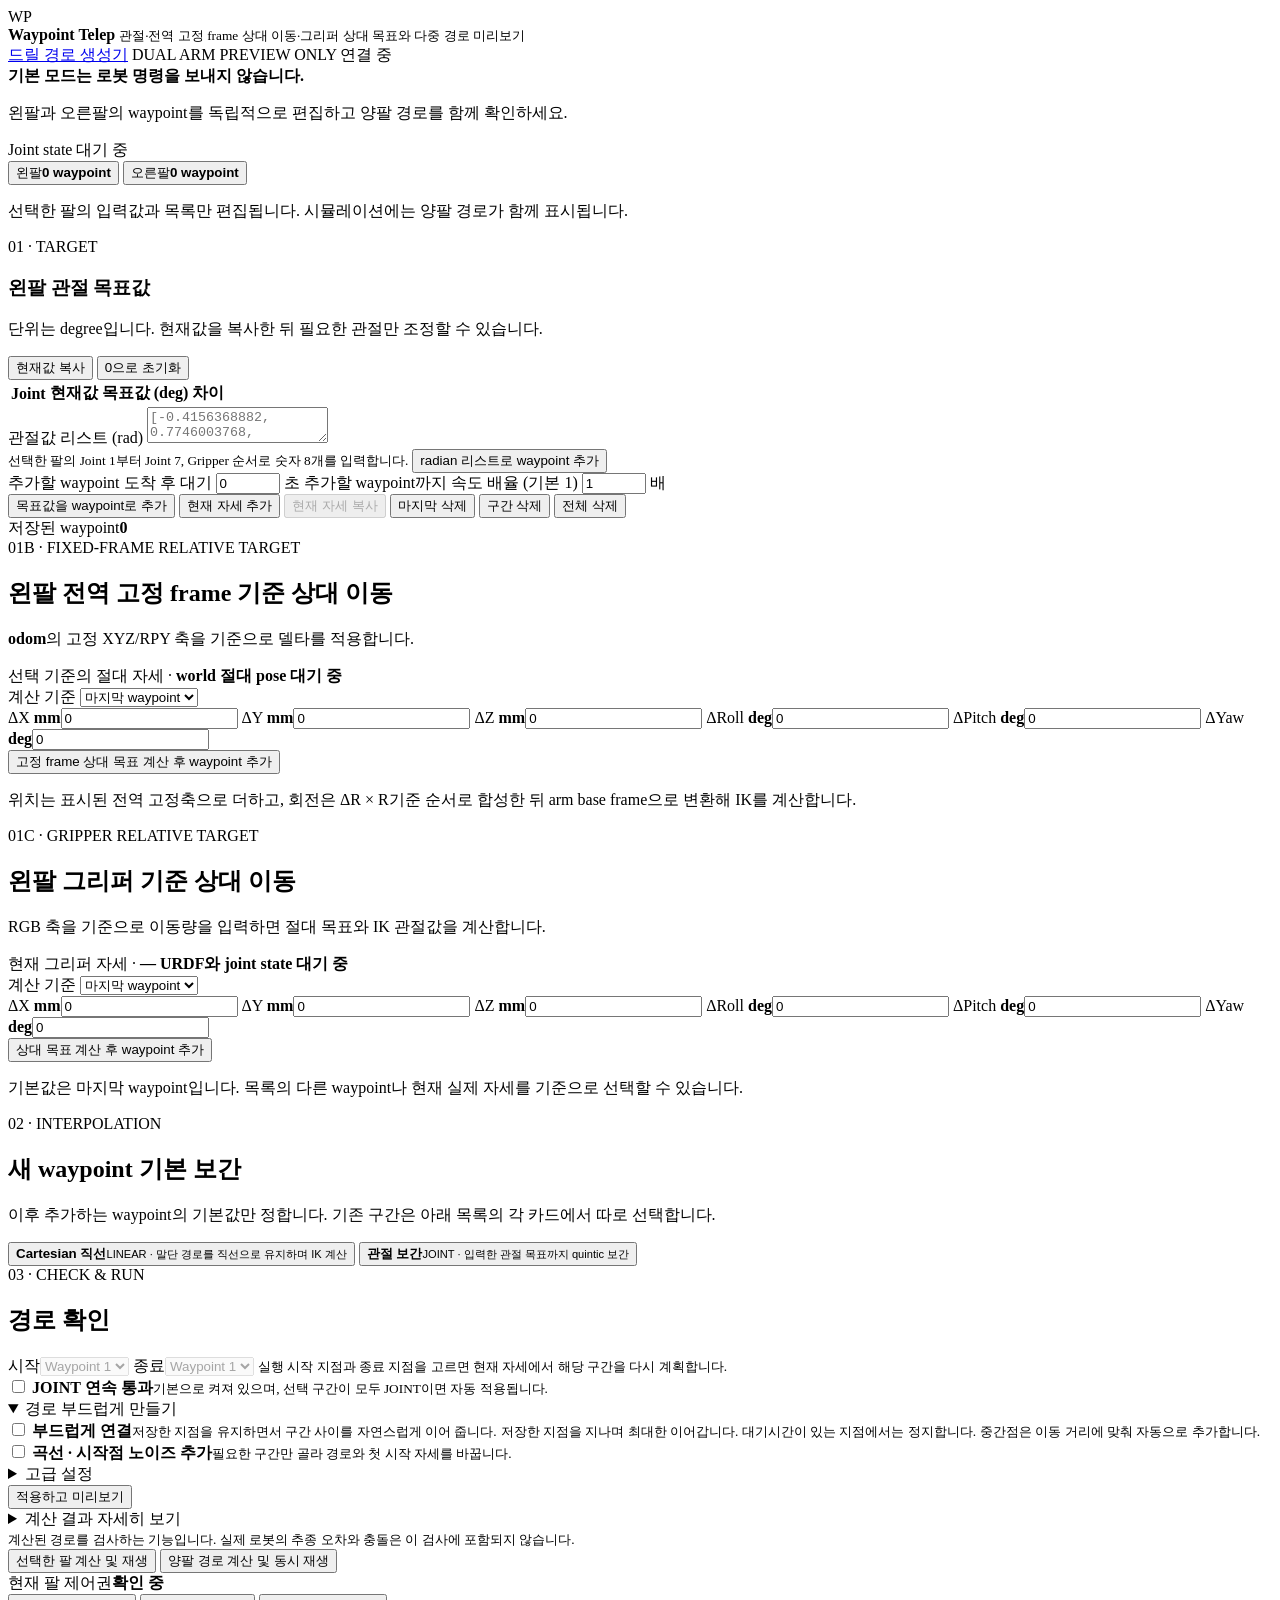
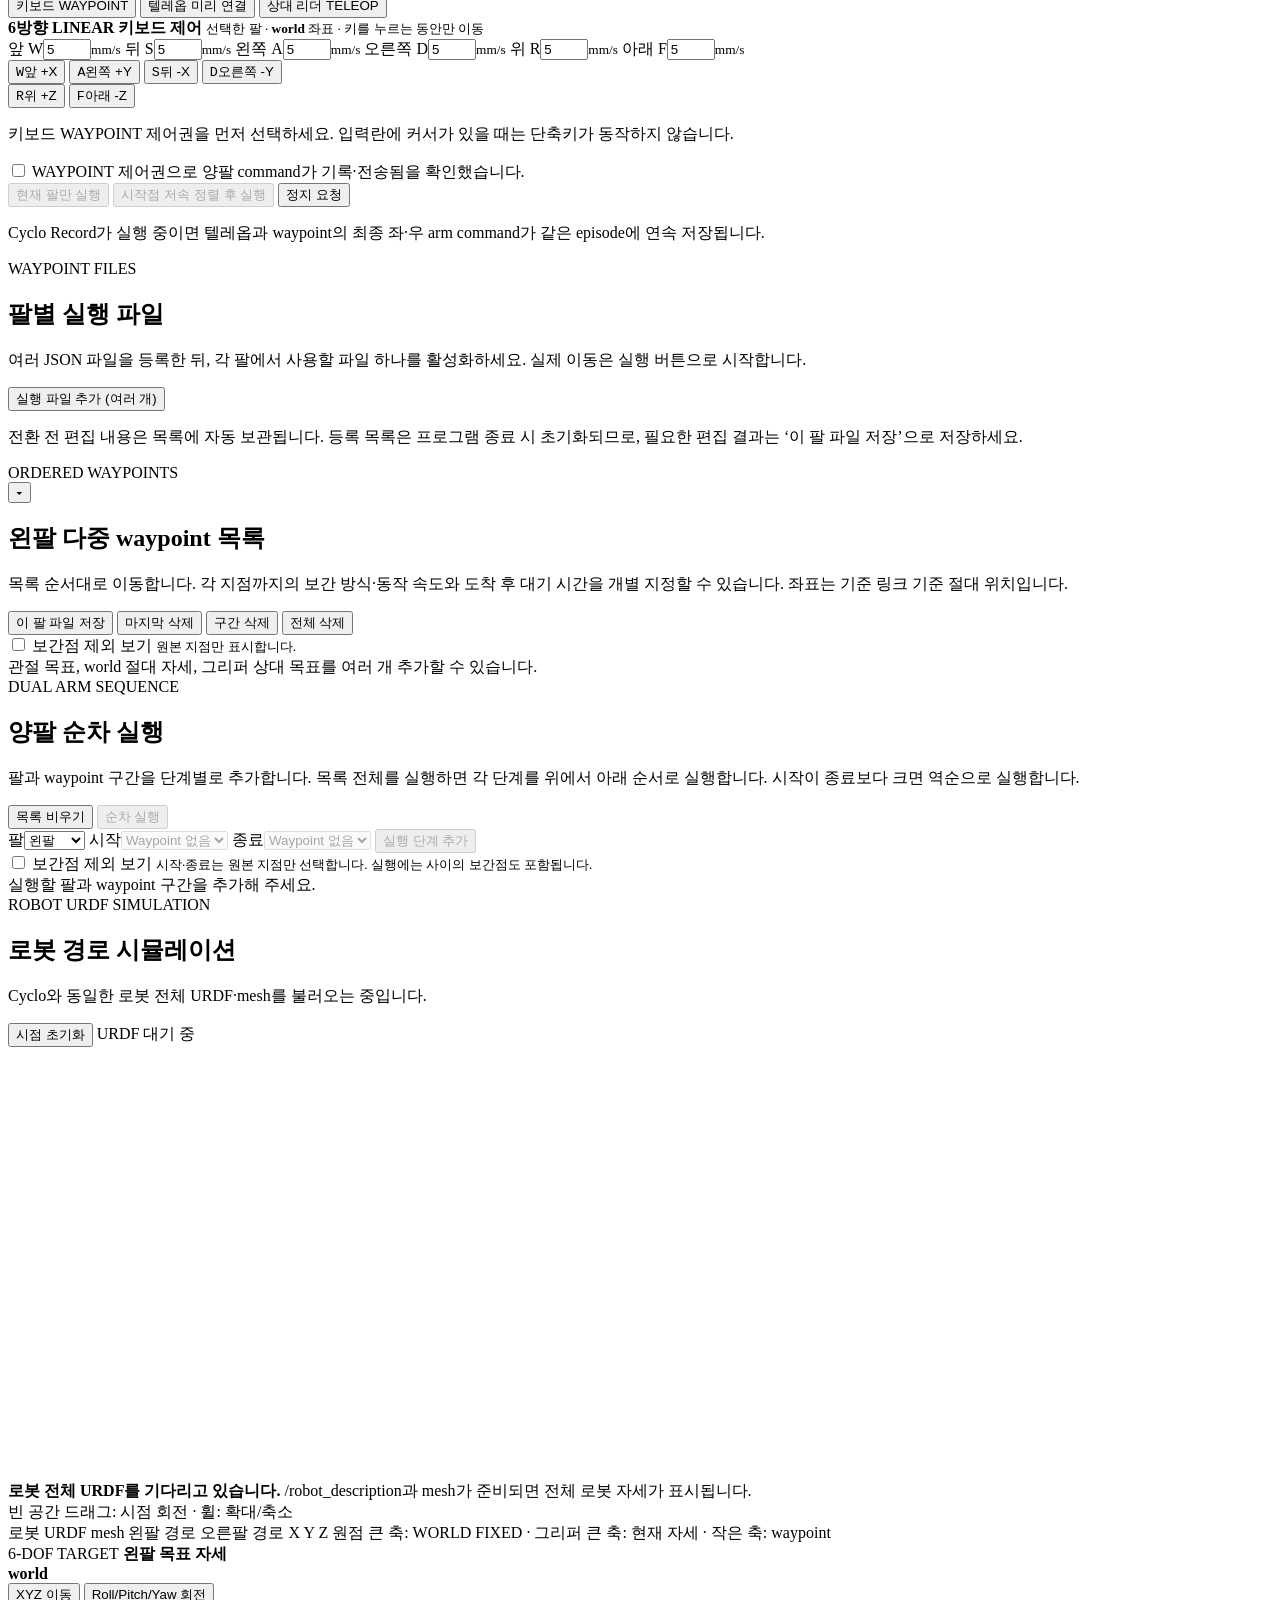
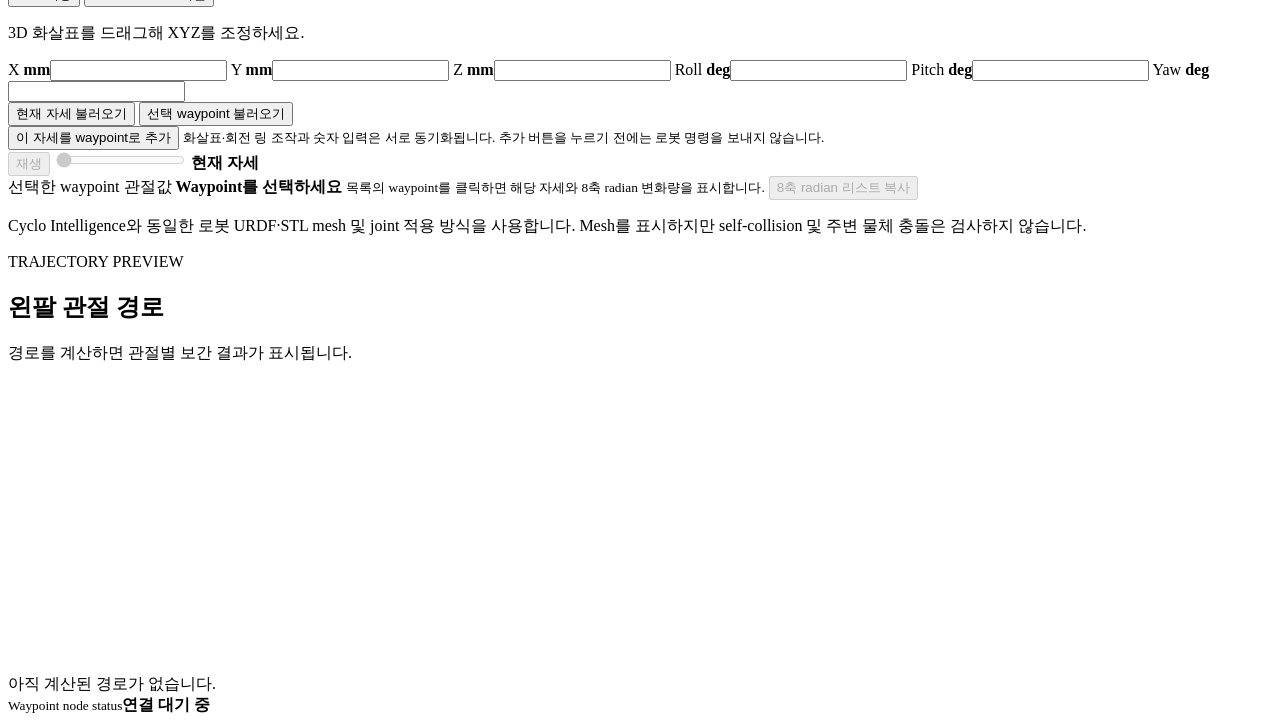
==== commit 14324daa: "Add SG2 control updates, camera zoom, and relative teleoperation Update command arbitration, watchdo" ====
--- a/waypoint_telep/web/index.html
+++ b/waypoint_telep/web/index.html
@@ -368,7 +368,8 @@
         <div class="equal-time-controls">
           <label>시간 기준
             <select id="equalTimeMode">
-              <option value="total">전체 목표시간 · 끝단 등속</option>
+              <option value="total">전체 목표시간 · 실행 시간 기준</option>
+              <option value="uniform">전체 목표시간 · 끝단 등속</option>
               <option value="segment">구간당 동일 시간</option>
             </select>
           </label>
@@ -382,8 +383,8 @@
           <button id="equalTimeExcept" class="button secondary">선택 구간 제외하고 적용</button>
           <button id="clearUniformTime" class="button ghost" type="button">기존 구간별 속도 사용</button>
         </div>
-        <p>전체 목표시간 모드는 실제 끝단 이동 거리를 기준으로 속도를 고르게 맞춥니다. JOINT 연속 통과와 ‘부드럽게 연결’ 모두 지원하며, 검증된 경로 모양과 구간별 속도 배율은 유지하고 시간축만 조절합니다. 출발·정지, 방향 전환과 관절 제한 때문에 필요한 곳에서 감속합니다.</p>
-        <p>전체 시간은 첫 waypoint 도착부터 마지막 지점의 대기 종료까지이며, 현재 자세에서 첫 지점으로 정렬하는 시간은 별도입니다. 대기와 제외 구간의 기존 시간을 유지합니다. 제외 번호는 하나의 연속 범위로 지정하세요. 225번 제외는 224→225 이동을 뜻합니다. 목표시간을 맞출 수 없으면 기존 설정을 유지합니다. ‘구간당 동일 시간’은 거리와 무관하게 시간을 나누는 별도 모드입니다. 계산·검증은 로봇을 움직이지 않습니다.</p>
+        <p>‘실행 시간 기준’은 모든 지점을 유지하고 끝단 이동거리에 비례해 구간 시간을 배정합니다. 관절 제한에 필요한 시간을 먼저 확보하고 명령 전송 주기에 맞춰 조정합니다. 예를 들어 10초를 입력하면 첫 지점부터 마지막 지점까지의 전송 예정 시간을 10초로 검증합니다. 실제 동작 완료에는 시스템 지연과 추종 오차가 추가될 수 있습니다. ‘끝단 등속’은 실제 끝단 이동 거리를 기준으로 속도를 고르게 맞추는 별도 모드입니다. JOINT 연속 통과와 ‘부드럽게 연결’ 모두 지원하며, 검증된 경로 모양과 구간별 속도 배율은 유지하고 시간축만 조절합니다. 출발·정지, 방향 전환과 관절 제한 때문에 필요한 곳에서 감속합니다.</p>
+        <p>전체 시간은 첫 waypoint 도착부터 마지막 지점의 대기 종료까지이며, 현재 자세에서 첫 지점으로 정렬하는 시간은 별도입니다. 대기와 제외 구간의 기존 시간을 유지합니다. 끝단 등속 모드에서 제외 번호는 하나의 연속 범위로 지정하세요. 225번 제외는 224→225 이동을 뜻합니다. 목표시간을 맞출 수 없으면 기존 설정을 유지합니다. ‘구간당 동일 시간’은 거리와 무관하게 시간을 나누는 별도 모드입니다. 계산·검증은 로봇을 움직이지 않습니다.</p>
         <p id="equalTimeResult" role="status" aria-live="polite">시간 배정 후 검증 결과가 여기에 표시됩니다.</p>
       </div>
       <div id="waypointList" class="waypoint-list">
@@ -418,9 +419,9 @@
     <section class="panel simulation-panel">
       <div class="panel-heading simulation-heading">
         <div>
-          <span class="eyebrow">F2 URDF SIMULATION</span>
+          <span class="eyebrow">ROBOT URDF SIMULATION</span>
           <h2>로봇 경로 시뮬레이션</h2>
-          <p id="modelMeta">Cyclo와 동일한 F2 전체 URDF·mesh를 불러오는 중입니다.</p>
+          <p id="modelMeta">Cyclo와 동일한 로봇 전체 URDF·mesh를 불러오는 중입니다.</p>
         </div>
         <div class="simulation-actions">
           <button id="resetView" class="button ghost">시점 초기화</button>
@@ -431,12 +432,12 @@
         <div class="simulation-stage">
           <canvas id="robotSimulation" height="430"></canvas>
           <div id="simulationEmpty" class="simulation-empty">
-            <strong>F2 전체 URDF를 기다리고 있습니다.</strong>
+            <strong>로봇 전체 URDF를 기다리고 있습니다.</strong>
             <span>/robot_description과 mesh가 준비되면 전체 로봇 자세가 표시됩니다.</span>
           </div>
           <div id="viewHelp" class="view-help">빈 공간 드래그: 시점 회전 · 휠: 확대/축소</div>
           <div class="simulation-legend">
-            <span><i class="legend-link"></i>F2 URDF mesh</span>
+            <span><i class="legend-link"></i>로봇 URDF mesh</span>
             <span><i class="legend-path"></i>왼팔 경로</span>
             <span><i class="legend-path right"></i>오른팔 경로</span>
             <span><i class="legend-axis-x"></i>X</span>
@@ -488,7 +489,7 @@
         </div>
         <div class="waypoint-joint-values" id="waypointJointValues"></div>
       </div>
-      <p class="simulation-note">Cyclo Intelligence와 동일한 F2 URDF·STL mesh 및 joint 적용 방식을 사용합니다. Mesh를 표시하지만 self-collision 및 주변 물체 충돌은 검사하지 않습니다.</p>
+      <p class="simulation-note">Cyclo Intelligence와 동일한 로봇 URDF·STL mesh 및 joint 적용 방식을 사용합니다. Mesh를 표시하지만 self-collision 및 주변 물체 충돌은 검사하지 않습니다.</p>
     </section>
 
     <section class="panel preview-panel">
